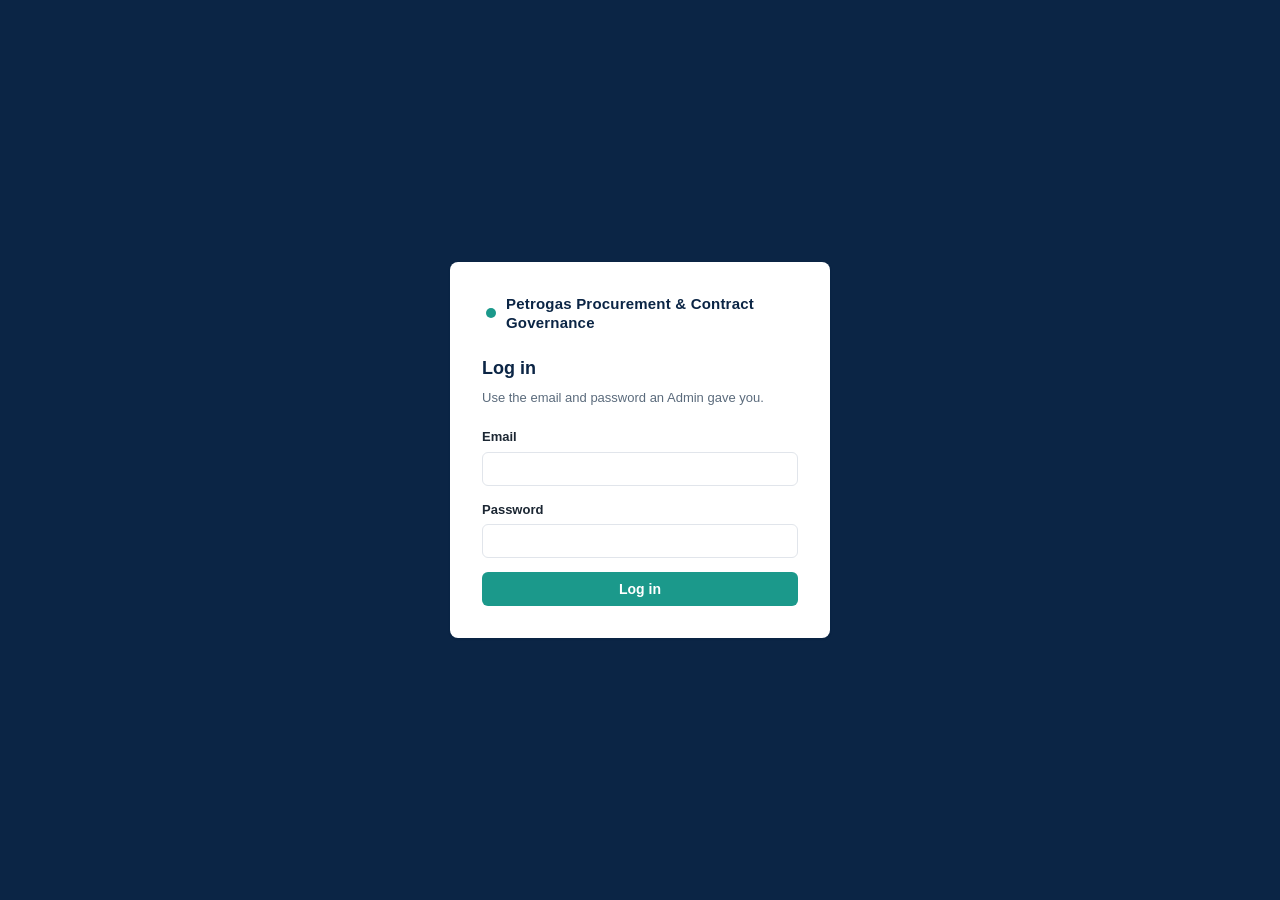
==== site/index.html @ 98fcf14c "Add files via upload" ====
<!DOCTYPE html>
<html lang="en">
<head>
<meta charset="UTF-8">
<meta name="viewport" content="width=device-width, initial-scale=1.0">
<title>Dashboard — Petrogas Procurement &amp; Contract Governance</title>
<link rel="stylesheet" href="assets/style.css">
</head>
<body>

<main>
  <div class="page-header">
    <h1>Dashboard</h1>
    <p>Overview across all five modules. Click a card to open the module.</p>
  </div>

  <div class="note-banner">Module data below is a prototype (JSON seed data + browser-local additions) — logins and roles are real, via Cloudflare Pages Functions + D1.</div>

  <div class="grid-cards" id="statCards"></div>

  <div class="card">
    <h2 style="margin-top:0;font-size:16px;color:var(--navy);">Roles &amp; Permissions</h2>
    <p style="color:var(--text-muted);font-size:13px;margin-top:-6px;">Your role is assigned by an Admin — everyone can view all modules; only the listed roles can add new records in each one.</p>
    <table id="roleTable">
      <thead><tr><th>Role</th><th>Primary Responsibility</th><th>Can Add Records In</th></tr></thead>
      <tbody></tbody>
    </table>
  </div>

  <div class="card">
    <h2 style="margin-top:0;font-size:16px;color:var(--navy);">Contracts Expiring Soon (≤ 90 days)</h2>
    <table id="expiringTable">
      <thead><tr><th>Contract</th><th>Vendor</th><th>End Date</th><th>Days Left</th><th>Status</th></tr></thead>
      <tbody></tbody>
    </table>
  </div>
</main>

<script src="assets/app.js"></script>
<script>
const MODULE_LABELS = {
  tenders: "Tender Evaluation",
  clarifications: "Clarification",
  exceptions: "Exception & Clause Register",
  contracts: "Contract Lifecycle",
  templates: "Templates"
};

function renderRoleTable() {
  const current = PGP.getRole();
  const rows = PGP.ROLES.map(role => {
    const modules = Object.keys(MODULE_LABELS).filter(m => PGP.PERMISSIONS[m]?.includes(role));
    const modulesLabel = modules.length ? modules.map(m => MODULE_LABELS[m]).join(", ") : "—";
    return `<tr style="${role === current ? 'background:#e2f5f3;' : ''}">
      <td><strong>${PGP.escapeHtml(role)}</strong>${role === current ? ' <span class="badge teal">You</span>' : ''}</td>
      <td>${PGP.escapeHtml(PGP.ROLE_INFO[role])}</td>
      <td>${PGP.escapeHtml(modulesLabel)}</td>
    </tr>`;
  }).join("");
  document.querySelector("#roleTable tbody").innerHTML = rows;
}

async function init() {
  renderRoleTable();
  await PGP.initConfig();
  const [tenders, clarifications, exceptions, contracts, templates, vendors] = await Promise.all([
    PGP.loadFullList("data/tenders.json", "pgp_tenders_full"),
    PGP.loadFullList("data/clarifications.json", "pgp_clarifications_full"),
    PGP.loadFullList("data/exceptions.json", "pgp_exceptions_full"),
    PGP.apiList("contracts"),
    PGP.apiList("templates"),
    PGP.loadVendors(),
  ]);

  const openClarifications = clarifications.filter(c => c.status !== "Closed").length;
  const overdueClarifications = clarifications.filter(c =>
    c.responseDueDate && c.status !== "Answered" && c.status !== "Closed" && PGP.daysUntil(c.responseDueDate) < 0
  ).length;
  const pendingExceptions = exceptions.filter(e => e.approval_status === "Pending").length;
  const expiringContracts = contracts.filter(c => PGP.contractStatus(c.endDate).label === "Expiring Soon").length;
  const expiredContracts = contracts.filter(c => PGP.contractStatus(c.endDate).label === "Expired").length;
  const activeTemplates = templates.filter(t => t.status === "Active").length;
  const validityRegister = PGP.computeSupplierValidityRegister(tenders, vendors, PGP.getValidityConfig());
  const expiredAssessments = validityRegister.filter(e => e.status === "Expired").length;

  const cards = [
    { href: "tender-evaluation.html", label: "Tenders in Evaluation", value: tenders.filter(t => t.status !== "Awarded").length, sub: `${tenders.length} total tenders` },
    { href: "scope-clarification.html", label: "Open Clarifications", value: openClarifications, sub: `${overdueClarifications} overdue (SLA breach)` },
    { href: "exceptions.html", label: "Pending Exceptions", value: pendingExceptions, sub: `${exceptions.length} total in register` },
    { href: "contracts.html", label: "Contracts Expiring Soon", value: expiringContracts, sub: `${expiredContracts} already expired` },
    { href: "supplier-validity.html", label: "Expired Assessments", value: expiredAssessments, sub: `${validityRegister.length} finalized QHSE/Financial on record` },
    { href: "templates.html", label: "Active Templates", value: activeTemplates, sub: `${templates.length} total versions on file` },
  ];

  document.getElementById("statCards").innerHTML = cards.map(c => `
    <a class="stat-card" href="${c.href}">
      <div class="label">${c.label}</div>
      <div class="value">${c.value}</div>
      <div class="sub">${c.sub}</div>
    </a>
  `).join("");

  const expiringRows = contracts
    .map(c => ({ ...c, days: PGP.daysUntil(c.endDate) }))
    .filter(c => c.days <= 90)
    .sort((a, b) => a.days - b.days);

  const tbody = document.querySelector("#expiringTable tbody");
  if (expiringRows.length === 0) {
    tbody.innerHTML = `<tr><td colspan="5" class="empty-state">No contracts expiring within 90 days.</td></tr>`;
  } else {
    tbody.innerHTML = expiringRows.map(c => {
      const st = PGP.contractStatus(c.endDate);
      return `<tr>
        <td>${PGP.escapeHtml(c.title)}</td>
        <td>${PGP.escapeHtml(c.vendor)}</td>
        <td>${PGP.formatDate(c.endDate)}</td>
        <td>${c.days}</td>
        <td><span class="badge ${st.cls}">${st.label}</span></td>
      </tr>`;
    }).join("");
  }
}
PGP.initAuth().then(() => {
  PGP.renderChrome("index.html");
  init();
});
</script>
</body>
</html>
---- site/assets/style.css ----
:root {
  --navy: #0b2545;
  --navy-light: #13315c;
  --teal: #1b998b;
  --teal-dark: #157a70;
  --bg: #f4f6f9;
  --card-bg: #ffffff;
  --border: #e1e5eb;
  --text: #1c2733;
  --text-muted: #5b6b7c;
  --amber: #e0a100;
  --red: #c94c3f;
  --green: #2e8b57;
  --radius: 8px;
  --shadow: 0 1px 3px rgba(11, 37, 69, 0.08), 0 1px 2px rgba(11, 37, 69, 0.06);
}

* { box-sizing: border-box; }

body {
  margin: 0;
  font-family: -apple-system, BlinkMacSystemFont, "Segoe UI", Roboto, Helvetica, Arial, sans-serif;
  background: var(--bg);
  color: var(--text);
  line-height: 1.5;
  display: grid;
  grid-template-columns: 240px 1fr;
  grid-template-rows: 1fr auto;
  grid-template-areas:
    "sidebar main"
    "sidebar footer";
  min-height: 100vh;
}

header.sidebar {
  grid-area: sidebar;
  background: var(--navy);
  color: #fff;
  padding: 20px 16px;
  display: flex;
  flex-direction: column;
  gap: 24px;
  position: sticky;
  top: 0;
  height: 100vh;
  overflow-y: auto;
}

.brand {
  display: flex;
  align-items: center;
  gap: 10px;
  font-weight: 700;
  font-size: 15px;
  letter-spacing: 0.2px;
  line-height: 1.3;
  padding: 0 4px;
}

.brand .dot { width: 10px; height: 10px; border-radius: 50%; background: var(--teal); flex-shrink: 0; }

nav.tabs {
  display: flex;
  flex-direction: column;
  gap: 3px;
}

nav.tabs a {
  color: #cfd9e6;
  text-decoration: none;
  padding: 10px 12px;
  border-radius: 6px;
  font-size: 14px;
  transition: background 0.15s, color 0.15s;
}

nav.tabs a:hover { background: rgba(255,255,255,0.08); color: #fff; }
nav.tabs a.active { background: var(--teal); color: #fff; font-weight: 600; }

.role-switch {
  margin-top: auto;
  display: flex;
  flex-direction: column;
  gap: 6px;
  padding: 12px 4px 0;
  border-top: 1px solid rgba(255,255,255,0.15);
}

.role-switch label {
  font-size: 11px;
  text-transform: uppercase;
  letter-spacing: 0.4px;
  color: #b9c6d6;
}

.role-switch select {
  background: rgba(255,255,255,0.08);
  color: #fff;
  border: 1px solid rgba(255,255,255,0.25);
  border-radius: 6px;
  padding: 8px;
  font-size: 13px;
  width: 100%;
}

.role-switch select option { color: var(--text); }

.role-switch .current-user { font-size: 14px; font-weight: 600; color: #fff; }
.role-switch .current-role { font-size: 12px; color: #b9c6d6; margin-bottom: 4px; }
.role-switch #logoutBtn {
  background: rgba(255,255,255,0.08);
  color: #fff;
  border: 1px solid rgba(255,255,255,0.25);
  width: 100%;
  padding: 7px;
  font-size: 13px;
}
.role-switch #logoutBtn:hover { background: rgba(255,255,255,0.18); }

body.auth-body { display: block; }

.auth-page {
  min-height: 100vh;
  display: flex;
  align-items: center;
  justify-content: center;
  background: var(--navy);
  padding: 20px;
}

.auth-card {
  background: var(--card-bg);
  border-radius: var(--radius);
  box-shadow: var(--shadow);
  padding: 32px;
  width: 380px;
  max-width: 100%;
}

.auth-card .brand {
  display: flex;
  align-items: center;
  gap: 10px;
  font-weight: 700;
  font-size: 15px;
  color: var(--navy);
  margin-bottom: 22px;
}

.auth-card .brand .dot { width: 10px; height: 10px; border-radius: 50%; background: var(--teal); flex-shrink: 0; }

.auth-card h1 { font-size: 18px; margin: 0 0 6px; color: var(--navy); }
.auth-card .subtitle { font-size: 13px; color: var(--text-muted); margin: 0 0 20px; }

.auth-error {
  background: #fbe9e7;
  color: var(--red);
  border-radius: 6px;
  padding: 8px 12px;
  font-size: 13px;
  margin-bottom: 14px;
}

.auth-note {
  background: #eef4fb;
  color: var(--navy-light);
  border-radius: 6px;
  padding: 8px 12px;
  font-size: 13px;
  margin-bottom: 14px;
}

.temp-password {
  font-family: ui-monospace, SFMono-Regular, Menlo, Consolas, monospace;
  font-size: 15px;
  font-weight: 700;
  background: #f0f3f7;
  padding: 6px 10px;
  border-radius: 6px;
  letter-spacing: 0.5px;
}

main {
  grid-area: main;
  max-width: 1200px;
  padding: 28px 24px 60px;
}

.page-header {
  margin-bottom: 20px;
}

.page-header h1 {
  margin: 0 0 4px;
  font-size: 22px;
  color: var(--navy);
}

.page-header p {
  margin: 0;
  color: var(--text-muted);
  font-size: 14px;
}

.card {
  background: var(--card-bg);
  border: 1px solid var(--border);
  border-radius: var(--radius);
  box-shadow: var(--shadow);
  padding: 20px;
  margin-bottom: 20px;
}

.grid-cards {
  display: grid;
  grid-template-columns: repeat(auto-fit, minmax(220px, 1fr));
  gap: 16px;
  margin-bottom: 28px;
}

.stat-card {
  background: var(--card-bg);
  border: 1px solid var(--border);
  border-radius: var(--radius);
  padding: 18px 20px;
  box-shadow: var(--shadow);
  text-decoration: none;
  color: inherit;
  display: block;
  transition: transform 0.15s, box-shadow 0.15s;
}

.stat-card:hover { transform: translateY(-2px); box-shadow: 0 4px 10px rgba(11,37,69,0.12); }

.stat-card .label {
  font-size: 13px;
  color: var(--text-muted);
  text-transform: uppercase;
  letter-spacing: 0.4px;
  margin-bottom: 8px;
}

.stat-card .value {
  font-size: 28px;
  font-weight: 700;
  color: var(--navy);
}

.stat-card .sub {
  font-size: 12px;
  color: var(--text-muted);
  margin-top: 6px;
}

table {
  width: 100%;
  border-collapse: collapse;
  font-size: 14px;
}

thead th {
  text-align: left;
  background: #f0f3f7;
  color: var(--navy);
  padding: 10px 12px;
  border-bottom: 2px solid var(--border);
  font-weight: 600;
  white-space: nowrap;
}

tbody td {
  padding: 10px 12px;
  border-bottom: 1px solid var(--border);
  vertical-align: top;
}

tbody tr:hover { background: #fafbfd; }

.badge {
  display: inline-block;
  padding: 3px 10px;
  border-radius: 999px;
  font-size: 12px;
  font-weight: 600;
  white-space: nowrap;
}

.badge.green { background: #e4f5ea; color: var(--green); }
.badge.amber { background: #fdf3dc; color: var(--amber); }
.badge.red { background: #fbe9e7; color: var(--red); }
.badge.gray { background: #eceff3; color: var(--text-muted); }
.badge.teal { background: #e2f5f3; color: var(--teal-dark); }

.toolbar {
  display: flex;
  justify-content: space-between;
  align-items: center;
  margin-bottom: 14px;
  gap: 12px;
  flex-wrap: wrap;
}

.toolbar input[type="text"] {
  padding: 8px 12px;
  border: 1px solid var(--border);
  border-radius: 6px;
  font-size: 14px;
  min-width: 240px;
}

button, .btn {
  background: var(--teal);
  color: #fff;
  border: none;
  padding: 9px 16px;
  border-radius: 6px;
  font-size: 14px;
  font-weight: 600;
  cursor: pointer;
  transition: background 0.15s;
}

button:hover, .btn:hover { background: var(--teal-dark); }

button.secondary {
  background: transparent;
  color: var(--navy);
  border: 1px solid var(--border);
}

button.secondary:hover { background: #f0f3f7; }

.modal-backdrop {
  position: fixed;
  inset: 0;
  background: rgba(11,37,69,0.45);
  display: none;
  align-items: center;
  justify-content: center;
  z-index: 100;
}

.modal-backdrop.open { display: flex; }

.modal {
  background: #fff;
  border-radius: var(--radius);
  padding: 24px;
  width: 480px;
  max-width: 92vw;
  max-height: 86vh;
  overflow-y: auto;
  box-shadow: 0 10px 30px rgba(0,0,0,0.2);
}

.modal h2 { margin-top: 0; font-size: 18px; color: var(--navy); }

.form-row { margin-bottom: 14px; }
.form-row label { display: block; font-size: 13px; font-weight: 600; margin-bottom: 5px; color: var(--text); }
.form-row input, .form-row select, .form-row textarea {
  width: 100%;
  padding: 8px 10px;
  border: 1px solid var(--border);
  border-radius: 6px;
  font-size: 14px;
  font-family: inherit;
}
.form-row textarea { resize: vertical; min-height: 60px; }

.modal-actions { display: flex; justify-content: flex-end; gap: 8px; margin-top: 18px; }

.note-banner {
  background: #eef4fb;
  border: 1px solid #cfe0f2;
  color: var(--navy-light);
  padding: 10px 14px;
  border-radius: 6px;
  font-size: 13px;
  margin-bottom: 18px;
}

.empty-state {
  text-align: center;
  padding: 40px 20px;
  color: var(--text-muted);
}

footer.site-footer {
  grid-area: footer;
  text-align: center;
  padding: 20px;
  color: var(--text-muted);
  font-size: 12px;
}

.progress-bar {
  height: 6px;
  background: #eceff3;
  border-radius: 3px;
  overflow: hidden;
  width: 100%;
}
.progress-bar > div { height: 100%; background: var(--teal); }

@media (max-width: 720px) {
  body {
    grid-template-columns: 1fr;
    grid-template-areas:
      "sidebar"
      "main"
      "footer";
  }
  header.sidebar {
    position: static;
    height: auto;
    flex-direction: row;
    flex-wrap: wrap;
    align-items: center;
    gap: 14px;
  }
  nav.tabs { flex-direction: row; flex-wrap: wrap; }
  .role-switch { margin-top: 0; border-top: none; flex-direction: row; align-items: center; }
  .role-switch select { width: auto; }
}
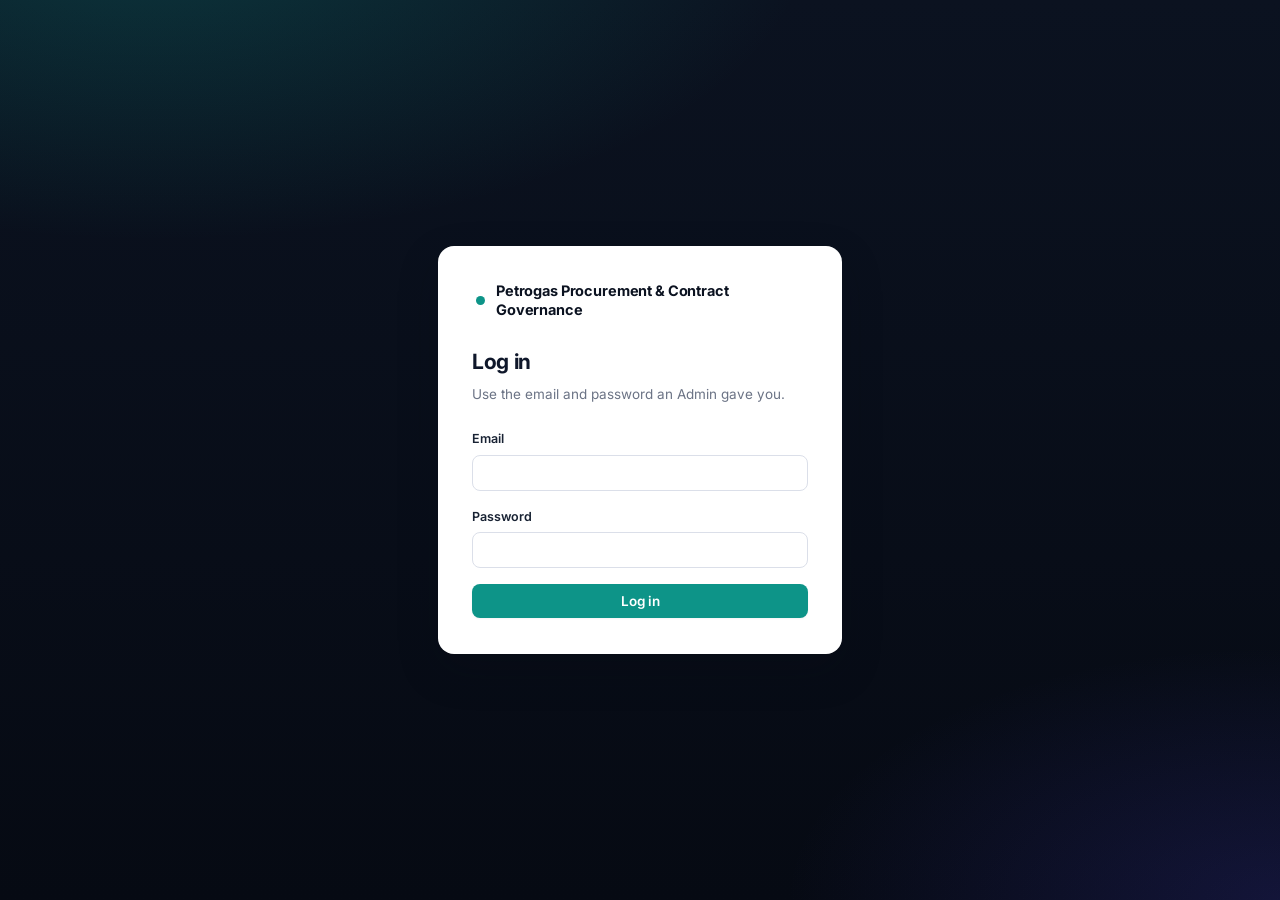
==== commit 73aed8a4: "Real UI overhaul: icon sidebar, avatar, redesigned cards/badges/tables Previous pass only refined co" ====
--- a/site/index.html
+++ b/site/index.html
@@ -14,15 +14,12 @@
     <p>Overview across all five modules. Click a card to open the module.</p>
   </div>
 
-  <div class="note-banner">Module data below is a prototype (JSON seed data + browser-local additions) — logins and roles are real, via Cloudflare Pages Functions + D1.</div>
-
   <div class="grid-cards" id="statCards"></div>
 
-  <div class="card">
-    <h2 style="margin-top:0;font-size:16px;color:var(--navy);">Roles &amp; Permissions</h2>
-    <p style="color:var(--text-muted);font-size:13px;margin-top:-6px;">Your role is assigned by an Admin — everyone can view all modules; only the listed roles can add new records in each one.</p>
-    <table id="roleTable">
-      <thead><tr><th>Role</th><th>Primary Responsibility</th><th>Can Add Records In</th></tr></thead>
+  <div class="card" id="myClarificationsCard" hidden>
+    <h2 style="margin-top:0;font-size:16px;color:var(--navy);">Clarifications Assigned to You</h2>
+    <table id="myClarificationsTable">
+      <thead><tr><th>ID</th><th>Tender Ref</th><th>Question</th><th>SLA Due</th><th>Status</th></tr></thead>
       <tbody></tbody>
     </table>
   </div>
@@ -38,35 +35,12 @@
 
 <script src="assets/app.js"></script>
 <script>
-const MODULE_LABELS = {
-  tenders: "Tender Evaluation",
-  clarifications: "Clarification",
-  exceptions: "Exception & Clause Register",
-  contracts: "Contract Lifecycle",
-  templates: "Templates"
-};
-
-function renderRoleTable() {
-  const current = PGP.getRole();
-  const rows = PGP.ROLES.map(role => {
-    const modules = Object.keys(MODULE_LABELS).filter(m => PGP.PERMISSIONS[m]?.includes(role));
-    const modulesLabel = modules.length ? modules.map(m => MODULE_LABELS[m]).join(", ") : "—";
-    return `<tr style="${role === current ? 'background:#e2f5f3;' : ''}">
-      <td><strong>${PGP.escapeHtml(role)}</strong>${role === current ? ' <span class="badge teal">You</span>' : ''}</td>
-      <td>${PGP.escapeHtml(PGP.ROLE_INFO[role])}</td>
-      <td>${PGP.escapeHtml(modulesLabel)}</td>
-    </tr>`;
-  }).join("");
-  document.querySelector("#roleTable tbody").innerHTML = rows;
-}
-
 async function init() {
-  renderRoleTable();
   await PGP.initConfig();
   const [tenders, clarifications, exceptions, contracts, templates, vendors] = await Promise.all([
-    PGP.loadFullList("data/tenders.json", "pgp_tenders_full"),
-    PGP.loadFullList("data/clarifications.json", "pgp_clarifications_full"),
-    PGP.loadFullList("data/exceptions.json", "pgp_exceptions_full"),
+    PGP.apiList("tenders"),
+    PGP.apiList("clarifications"),
+    PGP.apiList("exceptions"),
     PGP.apiList("contracts"),
     PGP.apiList("templates"),
     PGP.loadVendors(),
@@ -76,12 +50,36 @@
   const overdueClarifications = clarifications.filter(c =>
     c.responseDueDate && c.status !== "Answered" && c.status !== "Closed" && PGP.daysUntil(c.responseDueDate) < 0
   ).length;
+
+  const me = PGP.getUser();
+  const myClarifications = clarifications.filter(c => c.assignedUserId === me?.id && c.status !== "Closed");
+  if (myClarifications.length > 0) {
+    document.getElementById("myClarificationsCard").hidden = false;
+    document.querySelector("#myClarificationsTable tbody").innerHTML = myClarifications.map(c => `
+      <tr>
+        <td><a href="scope-clarification.html">${PGP.escapeHtml(c.id)}</a></td>
+        <td>${PGP.escapeHtml(c.tenderRef)}</td>
+        <td style="max-width:280px;">${PGP.escapeHtml(c.question)}</td>
+        <td>${c.responseDueDate ? PGP.formatDate(c.responseDueDate) : "—"}</td>
+        <td><span class="badge ${PGP.daysUntil(c.responseDueDate) < 0 ? 'red' : 'teal'}">${c.status}</span></td>
+      </tr>
+    `).join("");
+  }
   const pendingExceptions = exceptions.filter(e => e.approval_status === "Pending").length;
   const expiringContracts = contracts.filter(c => PGP.contractStatus(c.endDate).label === "Expiring Soon").length;
   const expiredContracts = contracts.filter(c => PGP.contractStatus(c.endDate).label === "Expired").length;
   const activeTemplates = templates.filter(t => t.status === "Active").length;
   const validityRegister = PGP.computeSupplierValidityRegister(tenders, vendors, PGP.getValidityConfig());
   const expiredAssessments = validityRegister.filter(e => e.status === "Expired").length;
+
+  const STAT_ICONS = {
+    "tender-evaluation.html": '<rect x="5" y="3.5" width="10" height="13" rx="1.5"/><path d="m7.5 10 1.7 1.7L12.5 8"/>',
+    "scope-clarification.html": '<path d="M3 4.5h14v8.5H8l-3.5 3V13H3z"/><path d="M6.5 7.5h7M6.5 10h4.5"/>',
+    "exceptions.html": '<path d="M10 2.5 16 5v4.5c0 4-2.5 6.7-6 8-3.5-1.3-6-4-6-8V5z"/><path d="m7.5 9.6 1.8 1.8 3.2-3.8"/>',
+    "contracts.html": '<path d="M6 2.5h6l3 3V17H6z"/><path d="M12 2.5V6h3M8 9.5h4M8 12h4"/>',
+    "supplier-validity.html": '<path d="M10 2.5 16 5v4.5c0 4-2.5 6.7-6 8-3.5-1.3-6-4-6-8V5z"/><circle cx="10" cy="8.3" r="1.6"/><path d="M7.3 12c.6-1.1 1.6-1.7 2.7-1.7s2.1.6 2.7 1.7"/>',
+    "templates.html": '<path d="m10 2.5 7 3.6-7 3.6-7-3.6z"/><path d="m3 10.1 7 3.6 7-3.6"/>'
+  };
 
   const cards = [
     { href: "tender-evaluation.html", label: "Tenders in Evaluation", value: tenders.filter(t => t.status !== "Awarded").length, sub: `${tenders.length} total tenders` },
@@ -94,6 +92,7 @@
 
   document.getElementById("statCards").innerHTML = cards.map(c => `
     <a class="stat-card" href="${c.href}">
+      <div class="stat-icon"><svg viewBox="0 0 20 20" fill="none" stroke="currentColor" stroke-width="1.6" stroke-linecap="round" stroke-linejoin="round">${STAT_ICONS[c.href] || ''}</svg></div>
       <div class="label">${c.label}</div>
       <div class="value">${c.value}</div>
       <div class="sub">${c.sub}</div>
--- a/site/assets/style.css
+++ b/site/assets/style.css
@@ -1,30 +1,58 @@
+@import url("https://fonts.googleapis.com/css2?family=Inter:wght@400;500;600;700;800&display=swap");
+
 :root {
-  --navy: #0b2545;
-  --navy-light: #13315c;
-  --teal: #1b998b;
-  --teal-dark: #157a70;
-  --bg: #f4f6f9;
+  --navy: #0b1220;
+  --navy-2: #060a13;
+  --navy-light: #1e3a5f;
+  --ink: #0f172a;
+  --teal: #0d9488;
+  --teal-dark: #0b7a70;
+  --accent: #4f46e5;
+  --accent-light: #eef1fd;
+  --bg: #f5f6fa;
   --card-bg: #ffffff;
-  --border: #e1e5eb;
-  --text: #1c2733;
-  --text-muted: #5b6b7c;
-  --amber: #e0a100;
-  --red: #c94c3f;
-  --green: #2e8b57;
-  --radius: 8px;
-  --shadow: 0 1px 3px rgba(11, 37, 69, 0.08), 0 1px 2px rgba(11, 37, 69, 0.06);
+  --border: #ebedf3;
+  --border-strong: #dbdfe9;
+  --text: #182233;
+  --text-muted: #6b7385;
+  --text-faint: #9aa1b0;
+  --amber: #b45309;
+  --amber-bg: #fef3e0;
+  --amber-dot: #f0a93a;
+  --red: #b3261e;
+  --red-bg: #fdecea;
+  --red-dot: #e5564a;
+  --green: #15803d;
+  --green-bg: #e7f8ed;
+  --green-dot: #2fae5f;
+  --teal-text: #0f766e;
+  --teal-bg: #e5fbf8;
+  --teal-dot: var(--teal);
+  --gray-dot: #98a2b3;
+  --radius-xl: 16px;
+  --radius: 12px;
+  --radius-sm: 8px;
+  --shadow-sm: 0 1px 2px rgba(16, 24, 40, 0.04);
+  --shadow: 0 2px 4px rgba(16, 24, 40, 0.04), 0 8px 24px rgba(16, 24, 40, 0.06);
+  --shadow-lg: 0 16px 40px rgba(8, 12, 24, 0.22);
+  --space-1: 4px; --space-2: 8px; --space-3: 12px; --space-4: 16px;
+  --space-5: 20px; --space-6: 24px; --space-8: 32px;
 }
 
 * { box-sizing: border-box; }
+html { -webkit-text-size-adjust: 100%; }
 
 body {
   margin: 0;
-  font-family: -apple-system, BlinkMacSystemFont, "Segoe UI", Roboto, Helvetica, Arial, sans-serif;
+  font-family: "Inter", -apple-system, BlinkMacSystemFont, "Segoe UI", Roboto, Helvetica, Arial, sans-serif;
   background: var(--bg);
   color: var(--text);
-  line-height: 1.5;
+  line-height: 1.55;
+  font-size: 14px;
+  -webkit-font-smoothing: antialiased;
+  text-rendering: optimizeLegibility;
   display: grid;
-  grid-template-columns: 240px 1fr;
+  grid-template-columns: 264px 1fr;
   grid-template-rows: 1fr auto;
   grid-template-areas:
     "sidebar main"
@@ -32,14 +60,18 @@
   min-height: 100vh;
 }
 
+h1, h2, h3 { font-weight: 700; letter-spacing: -0.015em; }
+
+/* ================= Sidebar ================= */
+
 header.sidebar {
   grid-area: sidebar;
-  background: var(--navy);
+  background: linear-gradient(190deg, var(--navy) 0%, var(--navy-2) 100%);
   color: #fff;
-  padding: 20px 16px;
+  padding: 24px 18px;
   display: flex;
   flex-direction: column;
-  gap: 24px;
+  gap: 30px;
   position: sticky;
   top: 0;
   height: 100vh;
@@ -49,73 +81,116 @@
 .brand {
   display: flex;
   align-items: center;
-  gap: 10px;
+  gap: 11px;
   font-weight: 700;
-  font-size: 15px;
-  letter-spacing: 0.2px;
+  font-size: 14.5px;
+  letter-spacing: -0.01em;
   line-height: 1.3;
   padding: 0 4px;
-}
-
-.brand .dot { width: 10px; height: 10px; border-radius: 50%; background: var(--teal); flex-shrink: 0; }
+  color: #f4f6fb;
+}
+
+.brand-mark {
+  display: inline-flex;
+  align-items: center;
+  justify-content: center;
+  width: 30px;
+  height: 30px;
+  border-radius: 9px;
+  background: linear-gradient(135deg, var(--teal) 0%, #0a5c66 100%);
+  color: #fff;
+  font-size: 11.5px;
+  font-weight: 800;
+  letter-spacing: 0.02em;
+  flex-shrink: 0;
+  box-shadow: 0 4px 10px rgba(13, 148, 136, 0.35);
+}
 
 nav.tabs {
   display: flex;
   flex-direction: column;
-  gap: 3px;
+  gap: 2px;
 }
 
 nav.tabs a {
-  color: #cfd9e6;
+  display: flex;
+  align-items: center;
+  gap: 11px;
+  color: #99a3b8;
   text-decoration: none;
-  padding: 10px 12px;
-  border-radius: 6px;
-  font-size: 14px;
-  transition: background 0.15s, color 0.15s;
-}
-
-nav.tabs a:hover { background: rgba(255,255,255,0.08); color: #fff; }
-nav.tabs a.active { background: var(--teal); color: #fff; font-weight: 600; }
+  padding: 9px 10px;
+  border-radius: var(--radius-sm);
+  font-size: 13.5px;
+  font-weight: 500;
+  transition: background 0.15s ease, color 0.15s ease;
+}
+
+nav.tabs a span:last-child { overflow-wrap: break-word; }
+
+.nav-icon { width: 17px; height: 17px; flex-shrink: 0; opacity: 0.85; }
+
+nav.tabs a:hover { background: rgba(255, 255, 255, 0.06); color: #e7eaf1; }
+nav.tabs a:hover .nav-icon { opacity: 1; }
+nav.tabs a.active {
+  background: rgba(13, 148, 136, 0.16);
+  color: #5eead4;
+  font-weight: 600;
+}
+nav.tabs a.active .nav-icon { opacity: 1; color: #5eead4; }
 
 .role-switch {
   margin-top: auto;
   display: flex;
   flex-direction: column;
-  gap: 6px;
-  padding: 12px 4px 0;
-  border-top: 1px solid rgba(255,255,255,0.15);
-}
-
-.role-switch label {
-  font-size: 11px;
-  text-transform: uppercase;
-  letter-spacing: 0.4px;
-  color: #b9c6d6;
-}
+  gap: 12px;
+  padding-top: 16px;
+  border-top: 1px solid rgba(255, 255, 255, 0.09);
+}
+
+.user-chip { display: flex; align-items: center; gap: 10px; padding: 0 2px; min-width: 0; }
+
+.avatar {
+  width: 34px;
+  height: 34px;
+  border-radius: 50%;
+  background: linear-gradient(135deg, #4f46e5 0%, #7c3aed 100%);
+  display: flex;
+  align-items: center;
+  justify-content: center;
+  font-size: 12.5px;
+  font-weight: 700;
+  color: #fff;
+  flex-shrink: 0;
+}
+
+.user-chip-text { min-width: 0; }
+.current-user { font-size: 13.5px; font-weight: 600; color: #fff; overflow-wrap: break-word; }
+.current-role { font-size: 11.5px; color: #8b94a8; margin-top: 1px; }
 
 .role-switch select {
-  background: rgba(255,255,255,0.08);
+  background: rgba(255, 255, 255, 0.07);
   color: #fff;
-  border: 1px solid rgba(255,255,255,0.25);
-  border-radius: 6px;
+  border: 1px solid rgba(255, 255, 255, 0.16);
+  border-radius: var(--radius-sm);
   padding: 8px;
   font-size: 13px;
   width: 100%;
 }
-
 .role-switch select option { color: var(--text); }
 
-.role-switch .current-user { font-size: 14px; font-weight: 600; color: #fff; }
-.role-switch .current-role { font-size: 12px; color: #b9c6d6; margin-bottom: 4px; }
 .role-switch #logoutBtn {
-  background: rgba(255,255,255,0.08);
-  color: #fff;
-  border: 1px solid rgba(255,255,255,0.25);
+  background: rgba(255, 255, 255, 0.05);
+  color: #cdd3e0;
+  border: 1px solid rgba(255, 255, 255, 0.13);
   width: 100%;
-  padding: 7px;
-  font-size: 13px;
-}
-.role-switch #logoutBtn:hover { background: rgba(255,255,255,0.18); }
+  padding: 8px;
+  font-size: 12.5px;
+  font-weight: 500;
+  box-shadow: none;
+}
+.role-switch #logoutBtn:hover { background: rgba(255, 255, 255, 0.12); color: #fff; }
+
+/* ================= Auth pages ================= */
 
 body.auth-body { display: block; }
 
@@ -124,301 +199,300 @@
   display: flex;
   align-items: center;
   justify-content: center;
-  background: var(--navy);
+  background:
+    radial-gradient(1100px 520px at 12% -8%, rgba(13, 148, 136, 0.28), transparent 60%),
+    radial-gradient(900px 460px at 100% 100%, rgba(79, 70, 229, 0.18), transparent 55%),
+    linear-gradient(180deg, var(--navy) 0%, var(--navy-2) 100%);
   padding: 20px;
 }
 
 .auth-card {
   background: var(--card-bg);
-  border-radius: var(--radius);
-  box-shadow: var(--shadow);
-  padding: 32px;
-  width: 380px;
+  border-radius: var(--radius-xl);
+  box-shadow: var(--shadow-lg);
+  padding: 36px 34px;
+  width: 404px;
   max-width: 100%;
 }
 
-.auth-card .brand {
-  display: flex;
-  align-items: center;
-  gap: 10px;
-  font-weight: 700;
-  font-size: 15px;
-  color: var(--navy);
-  margin-bottom: 22px;
-}
-
-.auth-card .brand .dot { width: 10px; height: 10px; border-radius: 50%; background: var(--teal); flex-shrink: 0; }
-
-.auth-card h1 { font-size: 18px; margin: 0 0 6px; color: var(--navy); }
-.auth-card .subtitle { font-size: 13px; color: var(--text-muted); margin: 0 0 20px; }
+.auth-card .brand { font-size: 14.5px; color: var(--navy); margin-bottom: 26px; }
+.auth-card .brand .dot { width: 9px; height: 9px; border-radius: 50%; background: var(--teal); flex-shrink: 0; }
+
+.auth-card h1 { font-size: 21px; margin: 0 0 6px; color: var(--ink); }
+.auth-card .subtitle { font-size: 13.5px; color: var(--text-muted); margin: 0 0 24px; }
 
 .auth-error {
-  background: #fbe9e7;
-  color: var(--red);
-  border-radius: 6px;
-  padding: 8px 12px;
-  font-size: 13px;
-  margin-bottom: 14px;
-}
-
+  background: var(--red-bg); color: var(--red); border-radius: var(--radius-sm);
+  padding: 10px 14px; font-size: 13px; margin-bottom: 16px; overflow-wrap: break-word;
+}
 .auth-note {
-  background: #eef4fb;
-  color: var(--navy-light);
-  border-radius: 6px;
-  padding: 8px 12px;
-  font-size: 13px;
-  margin-bottom: 14px;
+  background: var(--accent-light); color: var(--accent); border-radius: var(--radius-sm);
+  padding: 10px 14px; font-size: 13px; margin-bottom: 16px;
 }
 
 .temp-password {
   font-family: ui-monospace, SFMono-Regular, Menlo, Consolas, monospace;
-  font-size: 15px;
-  font-weight: 700;
-  background: #f0f3f7;
-  padding: 6px 10px;
-  border-radius: 6px;
-  letter-spacing: 0.5px;
-}
+  font-size: 16px; font-weight: 700; background: #f3f4f8;
+  border: 1px dashed var(--border-strong); padding: 10px 12px;
+  border-radius: var(--radius-sm); letter-spacing: 0.5px; overflow-wrap: break-word;
+}
+
+/* ================= Main layout ================= */
 
 main {
   grid-area: main;
-  max-width: 1200px;
-  padding: 28px 24px 60px;
-}
-
-.page-header {
-  margin-bottom: 20px;
-}
+  max-width: 1280px;
+  padding: 36px 36px 72px;
+  min-width: 0;
+}
+
+.page-header { margin-bottom: 28px; }
 
 .page-header h1 {
-  margin: 0 0 4px;
-  font-size: 22px;
-  color: var(--navy);
+  margin: 0 0 7px;
+  font-size: 25px;
+  color: var(--ink);
+  overflow-wrap: break-word;
 }
 
 .page-header p {
   margin: 0;
   color: var(--text-muted);
-  font-size: 14px;
+  font-size: 13.5px;
+  max-width: 76ch;
+  overflow-wrap: break-word;
 }
 
 .card {
   background: var(--card-bg);
   border: 1px solid var(--border);
-  border-radius: var(--radius);
-  box-shadow: var(--shadow);
-  padding: 20px;
-  margin-bottom: 20px;
-}
+  border-radius: var(--radius-xl);
+  box-shadow: var(--shadow-sm);
+  padding: 24px 26px;
+  margin-bottom: 22px;
+  overflow-x: auto;
+}
+
+.card h2 { font-size: 15.5px; color: var(--ink); }
 
 .grid-cards {
   display: grid;
   grid-template-columns: repeat(auto-fit, minmax(220px, 1fr));
   gap: 16px;
-  margin-bottom: 28px;
+  margin-bottom: 30px;
 }
 
 .stat-card {
   background: var(--card-bg);
   border: 1px solid var(--border);
-  border-radius: var(--radius);
-  padding: 18px 20px;
-  box-shadow: var(--shadow);
+  border-radius: var(--radius-xl);
+  padding: 20px 22px;
+  box-shadow: var(--shadow-sm);
   text-decoration: none;
   color: inherit;
   display: block;
-  transition: transform 0.15s, box-shadow 0.15s;
-}
-
-.stat-card:hover { transform: translateY(-2px); box-shadow: 0 4px 10px rgba(11,37,69,0.12); }
+  transition: transform 0.16s ease, box-shadow 0.16s ease, border-color 0.16s ease;
+  position: relative;
+}
+
+.stat-card:hover {
+  transform: translateY(-3px);
+  box-shadow: var(--shadow);
+  border-color: var(--border-strong);
+}
+
+.stat-icon {
+  width: 34px; height: 34px; border-radius: 10px;
+  display: flex; align-items: center; justify-content: center;
+  background: var(--teal-bg); color: var(--teal-text);
+  margin-bottom: 14px;
+}
+.stat-icon svg { width: 18px; height: 18px; }
 
 .stat-card .label {
-  font-size: 13px;
-  color: var(--text-muted);
-  text-transform: uppercase;
-  letter-spacing: 0.4px;
-  margin-bottom: 8px;
-}
-
-.stat-card .value {
-  font-size: 28px;
-  font-weight: 700;
-  color: var(--navy);
-}
-
-.stat-card .sub {
-  font-size: 12px;
-  color: var(--text-muted);
-  margin-top: 6px;
-}
-
-table {
-  width: 100%;
-  border-collapse: collapse;
-  font-size: 14px;
-}
+  font-size: 11.5px; color: var(--text-muted); text-transform: uppercase;
+  letter-spacing: 0.05em; font-weight: 600; margin-bottom: 8px; overflow-wrap: break-word;
+}
+.stat-card .value { font-size: 28px; font-weight: 800; color: var(--ink); letter-spacing: -0.02em; }
+.stat-card .sub { font-size: 12px; color: var(--text-muted); margin-top: 6px; overflow-wrap: break-word; }
+
+/* ================= Tables ================= */
+
+table { width: 100%; border-collapse: collapse; font-size: 13.5px; }
 
 thead th {
-  text-align: left;
-  background: #f0f3f7;
-  color: var(--navy);
-  padding: 10px 12px;
-  border-bottom: 2px solid var(--border);
+  text-align: left; background: transparent; color: var(--text-faint);
+  padding: 0 14px 10px; border-bottom: 1px solid var(--border);
+  font-weight: 700; font-size: 11px; text-transform: uppercase;
+  letter-spacing: 0.05em; white-space: nowrap;
+}
+
+tbody td {
+  padding: 14px; border-bottom: 1px solid var(--border);
+  vertical-align: top; overflow-wrap: anywhere;
+}
+
+tbody tr:last-child td { border-bottom: none; }
+tbody tr:hover { background: #f8f9fc; }
+
+/* ================= Badges (status chips with a leading dot) ================= */
+
+.badge {
+  display: inline-flex;
+  align-items: center;
+  gap: 6px;
+  padding: 4px 10px 4px 8px;
+  border-radius: 999px;
+  font-size: 11.5px;
   font-weight: 600;
   white-space: nowrap;
-}
-
-tbody td {
-  padding: 10px 12px;
-  border-bottom: 1px solid var(--border);
-  vertical-align: top;
-}
-
-tbody tr:hover { background: #fafbfd; }
-
-.badge {
-  display: inline-block;
-  padding: 3px 10px;
+  letter-spacing: 0.01em;
+}
+.badge::before {
+  content: "";
+  width: 6px; height: 6px; border-radius: 50%;
+  background: currentColor;
+  flex-shrink: 0;
+}
+
+.badge.green { background: var(--green-bg); color: var(--green); }
+.badge.amber { background: var(--amber-bg); color: var(--amber); }
+.badge.red { background: var(--red-bg); color: var(--red); }
+.badge.gray { background: #eef0f4; color: var(--text-muted); }
+.badge.teal { background: var(--teal-bg); color: var(--teal-text); }
+
+/* ================= Toolbar / inputs / buttons ================= */
+
+.toolbar {
+  display: flex; justify-content: space-between; align-items: center;
+  margin-bottom: 18px; gap: 12px; flex-wrap: wrap;
+}
+
+.toolbar input[type="text"] {
+  padding: 9px 14px 9px 34px;
+  border: 1px solid var(--border-strong);
   border-radius: 999px;
-  font-size: 12px;
-  font-weight: 600;
-  white-space: nowrap;
-}
-
-.badge.green { background: #e4f5ea; color: var(--green); }
-.badge.amber { background: #fdf3dc; color: var(--amber); }
-.badge.red { background: #fbe9e7; color: var(--red); }
-.badge.gray { background: #eceff3; color: var(--text-muted); }
-.badge.teal { background: #e2f5f3; color: var(--teal-dark); }
-
-.toolbar {
-  display: flex;
-  justify-content: space-between;
-  align-items: center;
-  margin-bottom: 14px;
-  gap: 12px;
-  flex-wrap: wrap;
-}
-
-.toolbar input[type="text"] {
-  padding: 8px 12px;
-  border: 1px solid var(--border);
-  border-radius: 6px;
-  font-size: 14px;
-  min-width: 240px;
+  font-size: 13.5px;
+  min-width: 280px;
+  background: var(--card-bg) url('data:image/svg+xml;utf8,<svg xmlns="http://www.w3.org/2000/svg" viewBox="0 0 20 20" fill="none" stroke="%239aa1b0" stroke-width="1.7"><circle cx="8.5" cy="8.5" r="5.5"/><path d="m16 16-3.2-3.2" stroke-linecap="round"/></svg>') no-repeat 12px center;
+  background-size: 15px 15px;
+}
+
+input, select, textarea { font-family: inherit; }
+
+input[type="text"]:focus, input[type="email"]:focus, input[type="password"]:focus,
+input[type="number"]:focus, input[type="date"]:focus, select:focus, textarea:focus {
+  outline: none;
+  border-color: var(--teal);
+  box-shadow: 0 0 0 3.5px rgba(13, 148, 136, 0.14);
 }
 
 button, .btn {
   background: var(--teal);
   color: #fff;
   border: none;
-  padding: 9px 16px;
-  border-radius: 6px;
-  font-size: 14px;
+  padding: 9px 18px;
+  border-radius: var(--radius-sm);
+  font-size: 13.5px;
   font-weight: 600;
   cursor: pointer;
-  transition: background 0.15s;
+  transition: background 0.15s ease, box-shadow 0.15s ease, transform 0.05s ease;
+  box-shadow: 0 1px 2px rgba(16,24,40,.05), 0 0 0 rgba(13,148,136,0);
+  font-family: inherit;
 }
 
 button:hover, .btn:hover { background: var(--teal-dark); }
+button:active, .btn:active { transform: translateY(1px); }
+button:disabled { background: #d3d8e0; color: #fff; cursor: not-allowed; box-shadow: none; }
 
 button.secondary {
-  background: transparent;
-  color: var(--navy);
-  border: 1px solid var(--border);
-}
-
-button.secondary:hover { background: #f0f3f7; }
+  background: var(--card-bg);
+  color: var(--text);
+  border: 1px solid var(--border-strong);
+  box-shadow: none;
+}
+button.secondary:hover { background: #f5f6f9; border-color: #c4cad6; }
+button.secondary:disabled { background: #f5f6f9; color: var(--text-faint); border-color: var(--border); }
+
+/* ================= Modals ================= */
 
 .modal-backdrop {
-  position: fixed;
-  inset: 0;
-  background: rgba(11,37,69,0.45);
-  display: none;
-  align-items: center;
-  justify-content: center;
-  z-index: 100;
-}
-
+  position: fixed; inset: 0;
+  background: rgba(10, 15, 28, 0.55);
+  backdrop-filter: blur(3px);
+  display: none; align-items: center; justify-content: center;
+  z-index: 100; padding: 20px;
+}
 .modal-backdrop.open { display: flex; }
 
 .modal {
   background: #fff;
-  border-radius: var(--radius);
-  padding: 24px;
+  border-radius: var(--radius-xl);
+  padding: 28px;
   width: 480px;
-  max-width: 92vw;
-  max-height: 86vh;
+  max-width: 100%;
+  max-height: 88vh;
   overflow-y: auto;
-  box-shadow: 0 10px 30px rgba(0,0,0,0.2);
-}
-
-.modal h2 { margin-top: 0; font-size: 18px; color: var(--navy); }
-
-.form-row { margin-bottom: 14px; }
-.form-row label { display: block; font-size: 13px; font-weight: 600; margin-bottom: 5px; color: var(--text); }
+  box-shadow: var(--shadow-lg);
+}
+
+.modal h2 { margin-top: 0; font-size: 18.5px; color: var(--ink); overflow-wrap: break-word; }
+
+.form-row { margin-bottom: 16px; }
+.form-row label { display: block; font-size: 12.5px; font-weight: 600; margin-bottom: 6px; color: var(--text); }
 .form-row input, .form-row select, .form-row textarea {
-  width: 100%;
-  padding: 8px 10px;
-  border: 1px solid var(--border);
-  border-radius: 6px;
-  font-size: 14px;
-  font-family: inherit;
-}
-.form-row textarea { resize: vertical; min-height: 60px; }
-
-.modal-actions { display: flex; justify-content: flex-end; gap: 8px; margin-top: 18px; }
+  width: 100%; padding: 9px 12px;
+  border: 1px solid var(--border-strong);
+  border-radius: var(--radius-sm);
+  font-size: 13.5px; font-family: inherit;
+  background: var(--card-bg); color: var(--text);
+}
+.form-row textarea { resize: vertical; min-height: 66px; }
+
+.modal-actions { display: flex; justify-content: flex-end; gap: 8px; margin-top: 22px; flex-wrap: wrap; }
 
 .note-banner {
-  background: #eef4fb;
-  border: 1px solid #cfe0f2;
-  color: var(--navy-light);
-  padding: 10px 14px;
-  border-radius: 6px;
+  background: var(--accent-light);
+  border: 1px solid #dde2fb;
+  color: var(--accent);
+  padding: 12px 15px;
+  border-radius: var(--radius-sm);
   font-size: 13px;
   margin-bottom: 18px;
+  overflow-wrap: break-word;
 }
 
 .empty-state {
   text-align: center;
-  padding: 40px 20px;
-  color: var(--text-muted);
+  padding: 46px 20px;
+  color: var(--text-faint);
+  font-size: 13.5px;
 }
 
 footer.site-footer {
   grid-area: footer;
   text-align: center;
-  padding: 20px;
-  color: var(--text-muted);
-  font-size: 12px;
-}
-
-.progress-bar {
-  height: 6px;
-  background: #eceff3;
-  border-radius: 3px;
-  overflow: hidden;
-  width: 100%;
-}
+  padding: 22px;
+  color: var(--text-faint);
+  font-size: 11.5px;
+}
+
+.progress-bar { height: 6px; background: #eceff3; border-radius: 3px; overflow: hidden; width: 100%; }
 .progress-bar > div { height: 100%; background: var(--teal); }
 
-@media (max-width: 720px) {
+p, td, .card, .note-banner, .empty-state { overflow-wrap: break-word; }
+
+@media (max-width: 860px) {
   body {
     grid-template-columns: 1fr;
-    grid-template-areas:
-      "sidebar"
-      "main"
-      "footer";
+    grid-template-areas: "sidebar" "main" "footer";
   }
   header.sidebar {
-    position: static;
-    height: auto;
-    flex-direction: row;
-    flex-wrap: wrap;
-    align-items: center;
-    gap: 14px;
+    position: static; height: auto; flex-direction: row; flex-wrap: wrap;
+    align-items: center; gap: 14px; padding: 16px 18px;
   }
   nav.tabs { flex-direction: row; flex-wrap: wrap; }
-  .role-switch { margin-top: 0; border-top: none; flex-direction: row; align-items: center; }
+  .role-switch { margin-top: 0; border-top: none; flex-direction: row; align-items: center; padding-top: 0; }
   .role-switch select { width: auto; }
-}
+  main { padding: 22px 18px 40px; }
+}
